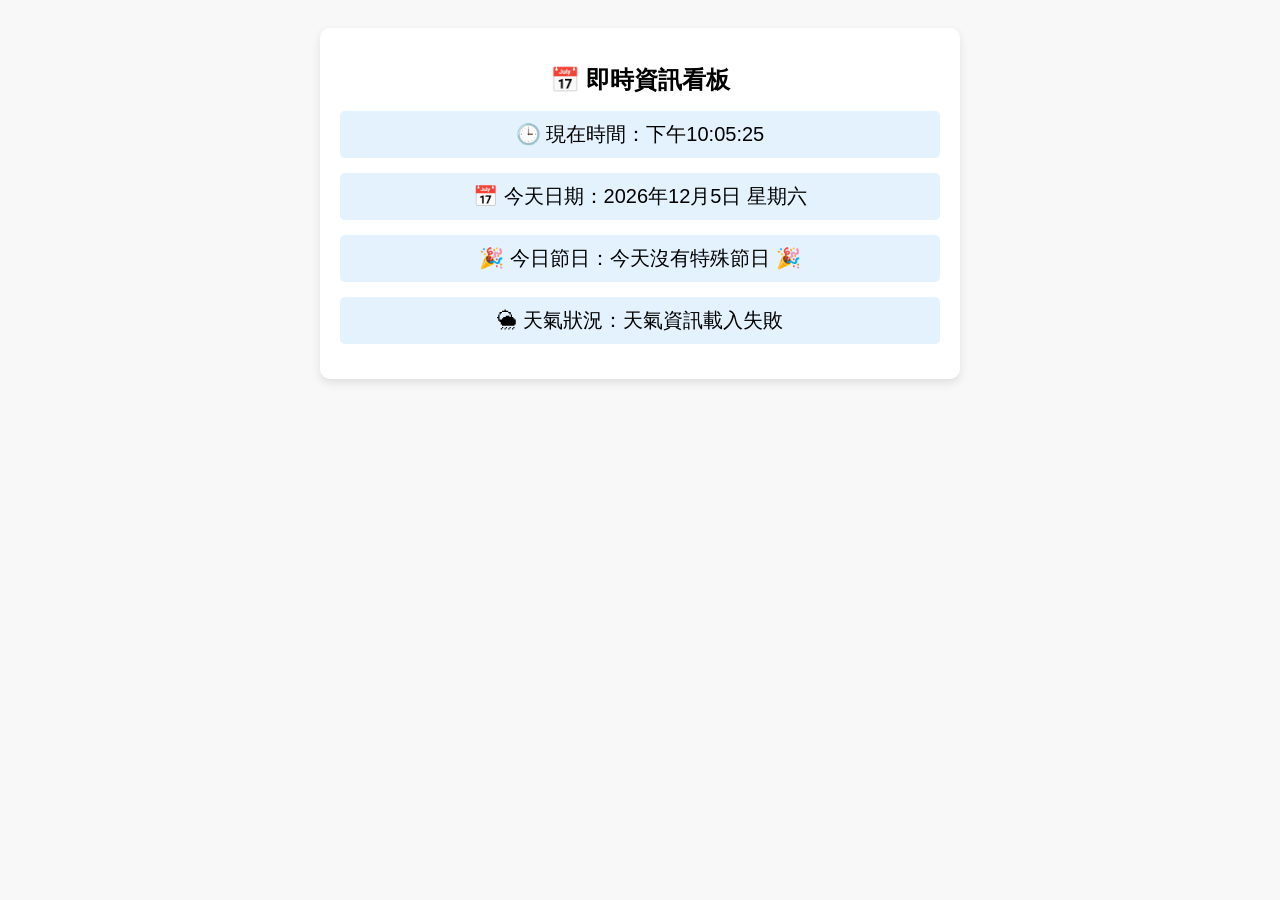
==== daydate.html @ fad6d072 "Add files via upload" ====
<!DOCTYPE html>
<html lang="zh-TW">
<head>
    <meta charset="UTF-8">
    <meta name="viewport" content="width=device-width, initial-scale=1.0">
    <title>即時資訊看板</title>
    <style>
        body {
            font-family: Arial, sans-serif;
            text-align: center;
            background-color: #f8f8f8;
            padding: 20px;
        }

        .container {
            max-width: 600px;
            margin: auto;
            background: white;
            padding: 20px;
            border-radius: 10px;
            box-shadow: 0px 4px 10px rgba(0, 0, 0, 0.1);
        }

        h1 {
            font-size: 24px;
            margin-bottom: 10px;
        }

        .info-box {
            font-size: 20px;
            margin: 15px 0;
            padding: 10px;
            background: #e3f2fd;
            border-radius: 5px;
        }

        @media (max-width: 500px) {
            .container {
                padding: 15px;
            }
            h1 {
                font-size: 20px;
            }
            .info-box {
                font-size: 18px;
                padding: 8px;
            }
        }
    </style>
</head>
<body>

<div class="container">
    <h1>📅 即時資訊看板</h1>
    <div class="info-box">🕒 現在時間：<span id="currentTime">加載中...</span></div>
    <div class="info-box">📅 今天日期：<span id="currentDate">加載中...</span></div>
    <div class="info-box">🎉 今日節日：<span id="holiday">查詢中...</span></div>
    <div class="info-box">🌦 天氣狀況：<span id="weather">載入中...</span></div>
</div>

<script>
    function updateTime() {
        const now = new Date();
        document.getElementById("currentTime").textContent = now.toLocaleTimeString("zh-TW");
        document.getElementById("currentDate").textContent = now.toLocaleDateString("zh-TW", { year: "numeric", month: "long", day: "numeric", weekday: "long" });
    }

    function checkHoliday() {
        const holidays = {
            "1-1": "元旦",
            "2-28": "和平紀念日",
            "4-4": "兒童節",
            "4-5": "清明節",
            "5-1": "勞動節",
            "10-10": "雙十節",
            "12-25": "聖誕節"
        };

        const today = new Date();
        const key = (today.getMonth() + 1) + "-" + today.getDate();
        document.getElementById("holiday").textContent = holidays[key] || "今天沒有特殊節日 🎉";
    }

    async function fetchWeather() {
        const API_KEY = "ffb1e1f3e82292eb14f68515a6e9b7d6"; 
        const CITY = "Taipei"; 
        const url = `https://api.openweathermap.org/data/2.5/weather?q=${CITY}&appid=${API_KEY}&lang=zh_tw&units=metric`;

        try {
            const response = await fetch(url);
            const data = await response.json();
            if (response.ok) {
                const weatherDesc = data.weather[0].description;
                const temp = data.main.temp;
                document.getElementById("weather").textContent = `${weatherDesc}，🌡 ${temp}°C`;
            } else {
                document.getElementById("weather").textContent = "無法獲取天氣資訊";
            }
        } catch (error) {
            document.getElementById("weather").textContent = "天氣資訊載入失敗";
        }
    }

    updateTime();
    checkHoliday();
    fetchWeather();
    setInterval(updateTime, 1000);
</script>

</body>
</html>
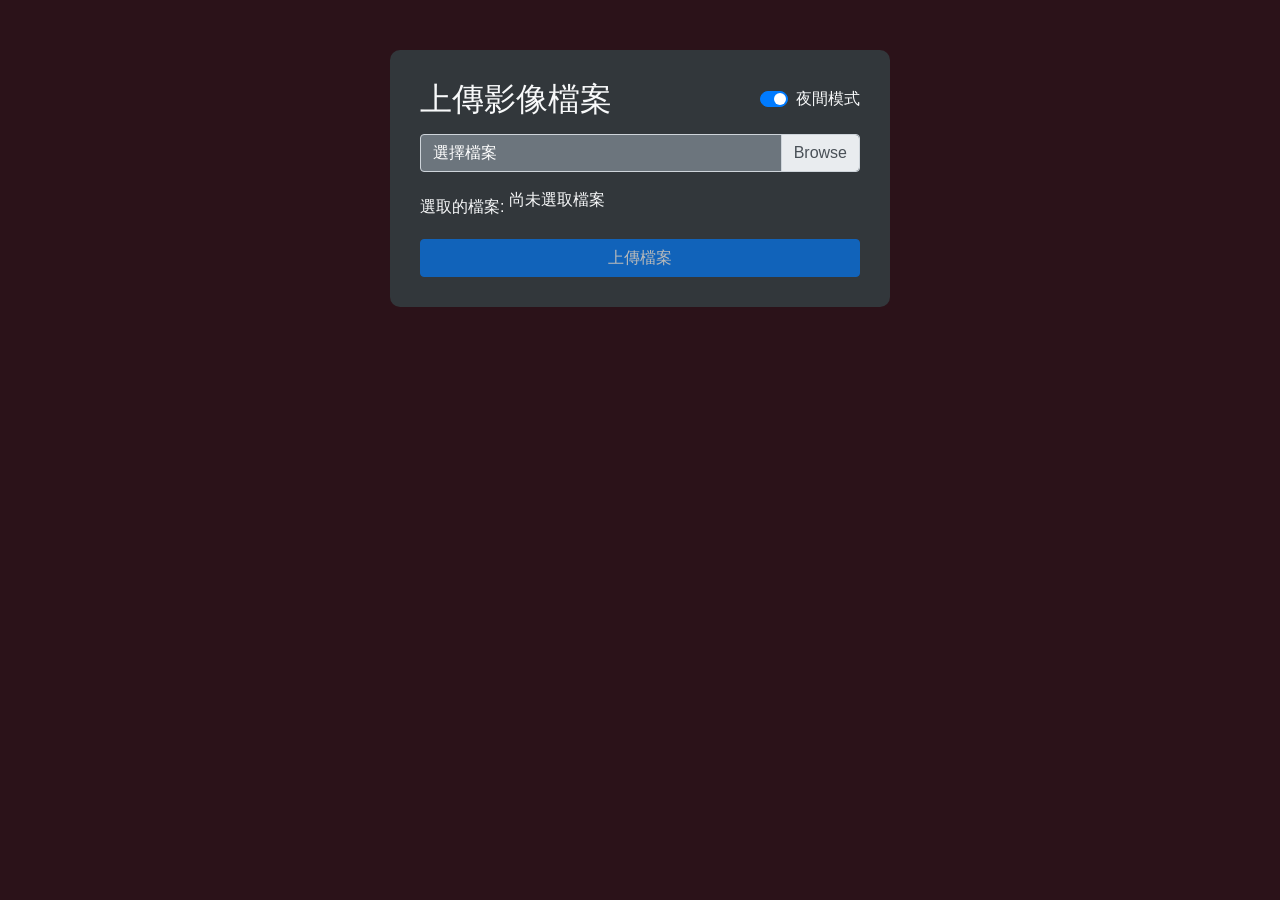
==== commit 3c1854ea: "Update daydate.html" ====
--- a/daydate.html
+++ b/daydate.html
@@ -1,111 +1,211 @@
 <!DOCTYPE html>
-<html lang="zh-TW">
+<html lang="zh-Hant">
 <head>
-    <meta charset="UTF-8">
-    <meta name="viewport" content="width=device-width, initial-scale=1.0">
-    <title>即時資訊看板</title>
-    <style>
-        body {
-            font-family: Arial, sans-serif;
-            text-align: center;
-            background-color: #f8f8f8;
-            padding: 20px;
-        }
-
-        .container {
-            max-width: 600px;
-            margin: auto;
-            background: white;
-            padding: 20px;
-            border-radius: 10px;
-            box-shadow: 0px 4px 10px rgba(0, 0, 0, 0.1);
-        }
-
-        h1 {
-            font-size: 24px;
-            margin-bottom: 10px;
-        }
-
-        .info-box {
-            font-size: 20px;
-            margin: 15px 0;
-            padding: 10px;
-            background: #e3f2fd;
-            border-radius: 5px;
-        }
-
-        @media (max-width: 500px) {
-            .container {
-                padding: 15px;
-            }
-            h1 {
-                font-size: 20px;
-            }
-            .info-box {
-                font-size: 18px;
-                padding: 8px;
-            }
-        }
-    </style>
+  <meta charset="UTF-8">
+  <meta name="viewport" content="width=device-width, initial-scale=1">
+  <title>影像檔案上傳</title>
+  <!-- 載入 Bootstrap 4 CSS -->
+  <link rel="stylesheet" href="https://stackpath.bootstrapcdn.com/bootstrap/4.5.2/css/bootstrap.min.css">
+  <style>
+    body {
+      background-color: #f8f9fa;
+      transition: background-color 0.3s, color 0.3s;
+    }
+    .upload-container {
+      max-width: 500px;
+      margin: 50px auto;
+      background-color: #fff;
+      padding: 30px;
+      border-radius: 10px;
+      box-shadow: 0 2px 10px rgba(0,0,0,0.1);
+      transition: background-color 0.3s, box-shadow 0.3s;
+    }
+    .upload-container h2 {
+      margin-bottom: 20px;
+      text-align: center;
+    }
+    #image-preview {
+      display: none;
+      margin-top: 20px;
+      max-width: 100%;
+      border: 1px solid #ddd;
+      border-radius: 5px;
+    }
+    #image-details {
+      margin-top: 20px;
+      padding: 10px;
+      background-color: #f1f1f1;
+      border-radius: 5px;
+      font-size: 14px;
+    }
+    #upload-button {
+      margin-top: 20px;
+    }
+    /* 限制檔案輸入標籤內文字長度 */
+    .custom-file-label {
+      white-space: nowrap;
+      overflow: hidden;
+      text-overflow: ellipsis;
+    }
+    #file-name {
+      display: inline-block;
+      max-width: 100%;
+      white-space: nowrap;
+      overflow: hidden;
+      text-overflow: ellipsis;
+    }
+    /* 夜間模式樣式 */
+    .dark-mode {
+      background-color: #2b1219;
+      color: #f8f9fa;
+    }
+    .dark-mode .upload-container {
+      background-color: #32373b;
+      box-shadow: none;
+    }
+    .dark-mode .custom-file-label {
+      background-color: #6c757d;
+      color: #fff;
+    }
+    .dark-mode .btn-primary {
+      background-color: #007bff;
+      border-color: #007bff;
+    }
+    .dark-mode #image-details {
+      background-color: #6c757d;
+      color: #fff;
+    }
+    @media (max-width: 576px) {
+      .upload-container {
+        margin: 20px;
+        padding: 20px;
+      }
+    }
+  </style>
 </head>
 <body>
-
-<div class="container">
-    <h1>📅 即時資訊看板</h1>
-    <div class="info-box">🕒 現在時間：<span id="currentTime">加載中...</span></div>
-    <div class="info-box">📅 今天日期：<span id="currentDate">加載中...</span></div>
-    <div class="info-box">🎉 今日節日：<span id="holiday">查詢中...</span></div>
-    <div class="info-box">🌦 天氣狀況：<span id="weather">載入中...</span></div>
-</div>
-
-<script>
-    function updateTime() {
-        const now = new Date();
-        document.getElementById("currentTime").textContent = now.toLocaleTimeString("zh-TW");
-        document.getElementById("currentDate").textContent = now.toLocaleDateString("zh-TW", { year: "numeric", month: "long", day: "numeric", weekday: "long" });
-    }
-
-    function checkHoliday() {
-        const holidays = {
-            "1-1": "元旦",
-            "2-28": "和平紀念日",
-            "4-4": "兒童節",
-            "4-5": "清明節",
-            "5-1": "勞動節",
-            "10-10": "雙十節",
-            "12-25": "聖誕節"
-        };
-
-        const today = new Date();
-        const key = (today.getMonth() + 1) + "-" + today.getDate();
-        document.getElementById("holiday").textContent = holidays[key] || "今天沒有特殊節日 🎉";
-    }
-
-    async function fetchWeather() {
-        const API_KEY = "ffb1e1f3e82292eb14f68515a6e9b7d6"; 
-        const CITY = "Taipei"; 
-        const url = `https://api.openweathermap.org/data/2.5/weather?q=${CITY}&appid=${API_KEY}&lang=zh_tw&units=metric`;
-
-        try {
-            const response = await fetch(url);
-            const data = await response.json();
-            if (response.ok) {
-                const weatherDesc = data.weather[0].description;
-                const temp = data.main.temp;
-                document.getElementById("weather").textContent = `${weatherDesc}，🌡 ${temp}°C`;
-            } else {
-                document.getElementById("weather").textContent = "無法獲取天氣資訊";
-            }
-        } catch (error) {
-            document.getElementById("weather").textContent = "天氣資訊載入失敗";
+  <div class="container">
+    <div class="upload-container">
+      <div class="d-flex justify-content-between align-items-center mb-3">
+        <h2 class="mb-0">上傳影像檔案</h2>
+        <div class="custom-control custom-switch">
+          <input type="checkbox" class="custom-control-input" id="themeSwitch">
+          <label class="custom-control-label" for="themeSwitch">夜間模式</label>
+        </div>
+      </div>
+      <div class="custom-file mb-3">
+        <input type="file" class="custom-file-input" id="file-input" accept="image/*">
+        <label class="custom-file-label" for="file-input">選擇檔案</label>
+      </div>
+      <p>選取的檔案: <span id="file-name">尚未選取檔案</span></p>
+      <img id="image-preview" src="#" alt="預覽圖像">
+      <div id="image-details" style="display: none;"></div>
+      <button id="upload-button" class="btn btn-primary btn-block" disabled>上傳檔案</button>
+    </div>
+  </div>
+
+  <!-- 載入 jQuery 與 Bootstrap JS -->
+  <script src="https://code.jquery.com/jquery-3.5.1.slim.min.js"></script>
+  <script src="https://cdn.jsdelivr.net/npm/bootstrap@4.5.2/dist/js/bootstrap.bundle.min.js"></script>
+  <script>
+    const fileInput = document.getElementById('file-input');
+    const fileNameDisplay = document.getElementById('file-name');
+    const uploadButton = document.getElementById('upload-button');
+    const imagePreview = document.getElementById('image-preview');
+    const imageDetails = document.getElementById('image-details');
+    const themeSwitch = document.getElementById('themeSwitch');
+
+    // 預設開啟夜間模式：加入 dark-mode 並設定切換開關為勾選狀態
+    document.body.classList.add('dark-mode');
+    themeSwitch.checked = true;
+
+    themeSwitch.addEventListener('change', function() {
+      document.body.classList.toggle('dark-mode', this.checked);
+    });
+
+    function updateImageDetails(file, imgWidth, imgHeight) {
+      const fileSizeKB = (file.size / 1024).toFixed(2);
+      const fileSizeMB = (file.size / (1024 * 1024)).toFixed(2);
+      imageDetails.innerHTML = `
+        <strong>檔案名稱：</strong> ${file.name} <br>
+        <strong>檔案類型：</strong> ${file.type} <br>
+        <strong>檔案大小：</strong> ${fileSizeKB} KB (${fileSizeMB} MB) <br>
+        <strong>影像尺寸：</strong> ${imgWidth} x ${imgHeight} px
+      `;
+      imageDetails.style.display = 'block';
+    }
+
+    fileInput.addEventListener('change', function(e) {
+      const file = e.target.files[0];
+      const maxSize = 5 * 1024 * 1024; // 5MB
+      
+      if (file && file.size > maxSize) {
+        alert("檔案大小超過 5MB，不允許上傳！");
+        fileInput.value = "";
+        fileNameDisplay.textContent = "尚未選取檔案";
+        fileInput.nextElementSibling.innerText = "選擇檔案";
+        uploadButton.disabled = true;
+        imagePreview.style.display = 'none';
+        imageDetails.style.display = 'none';
+        return;
+      }
+
+      if (file) {
+        fileNameDisplay.textContent = file.name;
+        fileInput.nextElementSibling.innerText = file.name;
+        uploadButton.disabled = false;
+        
+        if (file.type.startsWith('image/')) {
+          const reader = new FileReader();
+          reader.onload = function(event) {
+            imagePreview.src = event.target.result;
+            imagePreview.style.display = 'block';
+            const img = new Image();
+            img.onload = function() {
+              updateImageDetails(file, img.width, img.height);
+            };
+            img.src = event.target.result;
+          };
+          reader.readAsDataURL(file);
+        } else {
+          imagePreview.style.display = 'none';
+          imageDetails.style.display = 'none';
         }
-    }
-
-    updateTime();
-    checkHoliday();
-    fetchWeather();
-    setInterval(updateTime, 1000);
-</script>
-
+      } else {
+        fileNameDisplay.textContent = '尚未選取檔案';
+        fileInput.nextElementSibling.innerText = '選擇檔案';
+        uploadButton.disabled = true;
+        imagePreview.style.display = 'none';
+        imageDetails.style.display = 'none';
+      }
+    });
+
+    uploadButton.addEventListener('click', function() {
+      const file = fileInput.files[0];
+      if (!file) {
+        alert("請選擇檔案");
+        return;
+      }
+      const formData = new FormData();
+      formData.append('file', file);
+
+      fetch('/upload', {
+        method: 'POST',
+        body: formData,
+      })
+      .then(response => response.json())
+      .then(data => {
+        if (data.success) {
+          alert("檔案上傳成功！");
+        } else {
+          alert("檔案上傳失敗！");
+        }
+      })
+      .catch(error => {
+        console.error("上傳時發生錯誤：", error);
+        alert("上傳時發生錯誤！");
+      });
+    });
+  </script>
 </body>
 </html>
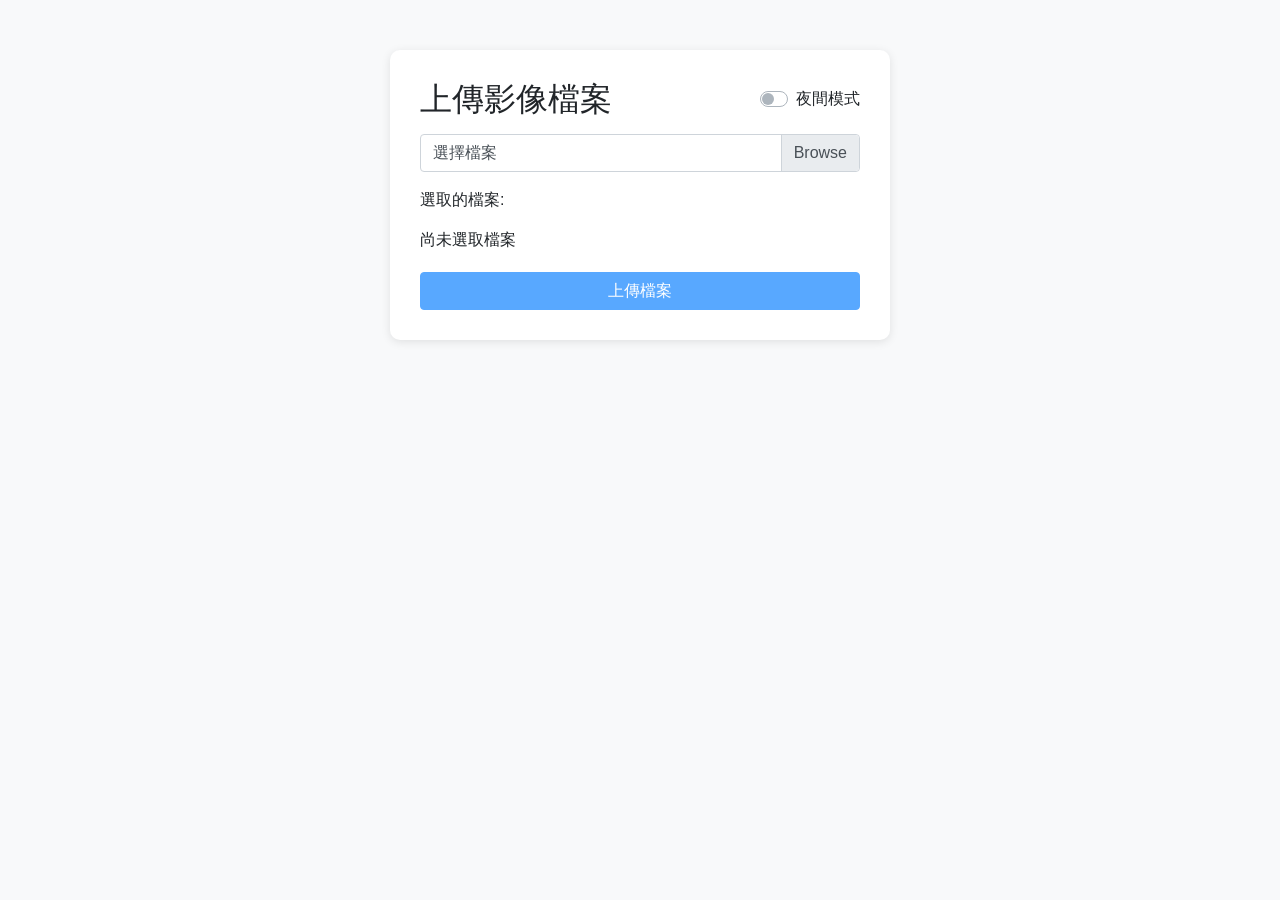
==== commit 357aa976: "Update daydate.html" ====
--- a/daydate.html
+++ b/daydate.html
@@ -47,12 +47,13 @@
       overflow: hidden;
       text-overflow: ellipsis;
     }
+    /* 更改為 div 並使其換行 */
     #file-name {
-      display: inline-block;
+      display: block;
       max-width: 100%;
-      white-space: nowrap;
+      white-space: normal; /* 允許換行 */
       overflow: hidden;
-      text-overflow: ellipsis;
+      word-wrap: break-word; /* 在必要的地方換行 */
     }
     /* 夜間模式樣式 */
     .dark-mode {
@@ -97,7 +98,9 @@
         <input type="file" class="custom-file-input" id="file-input" accept="image/*">
         <label class="custom-file-label" for="file-input">選擇檔案</label>
       </div>
-      <p>選取的檔案: <span id="file-name">尚未選取檔案</span></p>
+      <p>選取的檔案:</p>
+      <!-- 使用 div 來顯示檔案名稱並且允許換行 -->
+      <div id="file-name">尚未選取檔案</div>
       <img id="image-preview" src="#" alt="預覽圖像">
       <div id="image-details" style="display: none;"></div>
       <button id="upload-button" class="btn btn-primary btn-block" disabled>上傳檔案</button>
@@ -114,10 +117,6 @@
     const imagePreview = document.getElementById('image-preview');
     const imageDetails = document.getElementById('image-details');
     const themeSwitch = document.getElementById('themeSwitch');
-
-    // 預設開啟夜間模式：加入 dark-mode 並設定切換開關為勾選狀態
-    document.body.classList.add('dark-mode');
-    themeSwitch.checked = true;
 
     themeSwitch.addEventListener('change', function() {
       document.body.classList.toggle('dark-mode', this.checked);
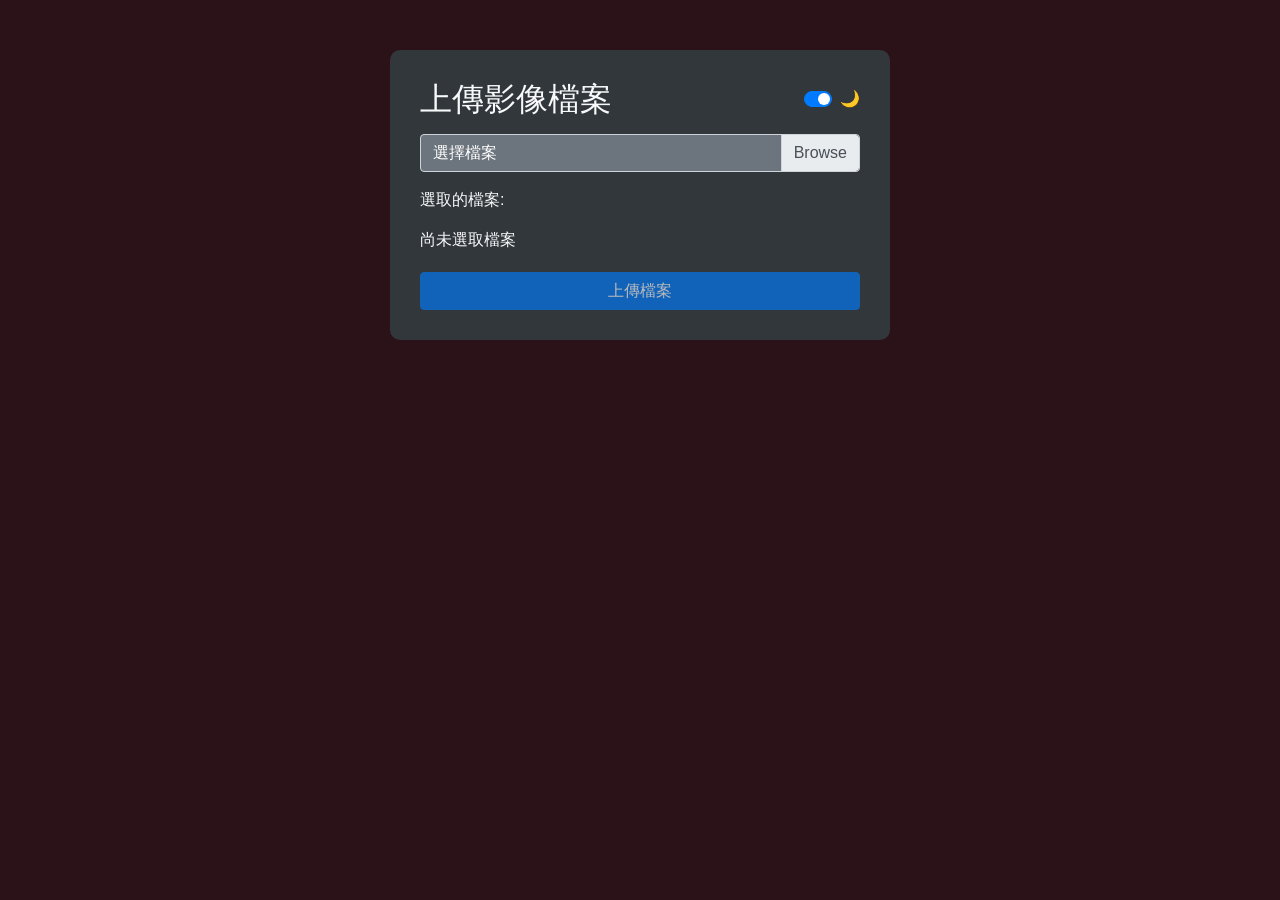
==== commit 903444f9: "Update daydate.html" ====
--- a/daydate.html
+++ b/daydate.html
@@ -51,9 +51,9 @@
     #file-name {
       display: block;
       max-width: 100%;
-      white-space: normal; /* 允許換行 */
+      white-space: normal;
       overflow: hidden;
-      word-wrap: break-word; /* 在必要的地方換行 */
+      word-wrap: break-word;
     }
     /* 夜間模式樣式 */
     .dark-mode {
@@ -91,7 +91,8 @@
         <h2 class="mb-0">上傳影像檔案</h2>
         <div class="custom-control custom-switch">
           <input type="checkbox" class="custom-control-input" id="themeSwitch">
-          <label class="custom-control-label" for="themeSwitch">夜間模式</label>
+          <!-- 這裡顯示月亮或太陽的 emoji -->
+          <label class="custom-control-label" for="themeSwitch" id="themeLabel">🌙</label>
         </div>
       </div>
       <div class="custom-file mb-3">
@@ -99,7 +100,6 @@
         <label class="custom-file-label" for="file-input">選擇檔案</label>
       </div>
       <p>選取的檔案:</p>
-      <!-- 使用 div 來顯示檔案名稱並且允許換行 -->
       <div id="file-name">尚未選取檔案</div>
       <img id="image-preview" src="#" alt="預覽圖像">
       <div id="image-details" style="display: none;"></div>
@@ -117,16 +117,22 @@
     const imagePreview = document.getElementById('image-preview');
     const imageDetails = document.getElementById('image-details');
     const themeSwitch = document.getElementById('themeSwitch');
+    const themeLabel = document.getElementById('themeLabel');
+
+    // 預設開啟夜間模式：加入 dark-mode 並設定切換開關為勾選狀態
+    document.body.classList.add('dark-mode');
+    themeSwitch.checked = true;
+    themeLabel.textContent = '🌙'; // 預設顯示月亮
 
     themeSwitch.addEventListener('change', function() {
       document.body.classList.toggle('dark-mode', this.checked);
+      themeLabel.textContent = this.checked ? '🌙' : '🌞'; // 切換月亮與太陽的 emoji
     });
 
     function updateImageDetails(file, imgWidth, imgHeight) {
       const fileSizeKB = (file.size / 1024).toFixed(2);
       const fileSizeMB = (file.size / (1024 * 1024)).toFixed(2);
       imageDetails.innerHTML = `
-        <strong>檔案名稱：</strong> ${file.name} <br>
         <strong>檔案類型：</strong> ${file.type} <br>
         <strong>檔案大小：</strong> ${fileSizeKB} KB (${fileSizeMB} MB) <br>
         <strong>影像尺寸：</strong> ${imgWidth} x ${imgHeight} px
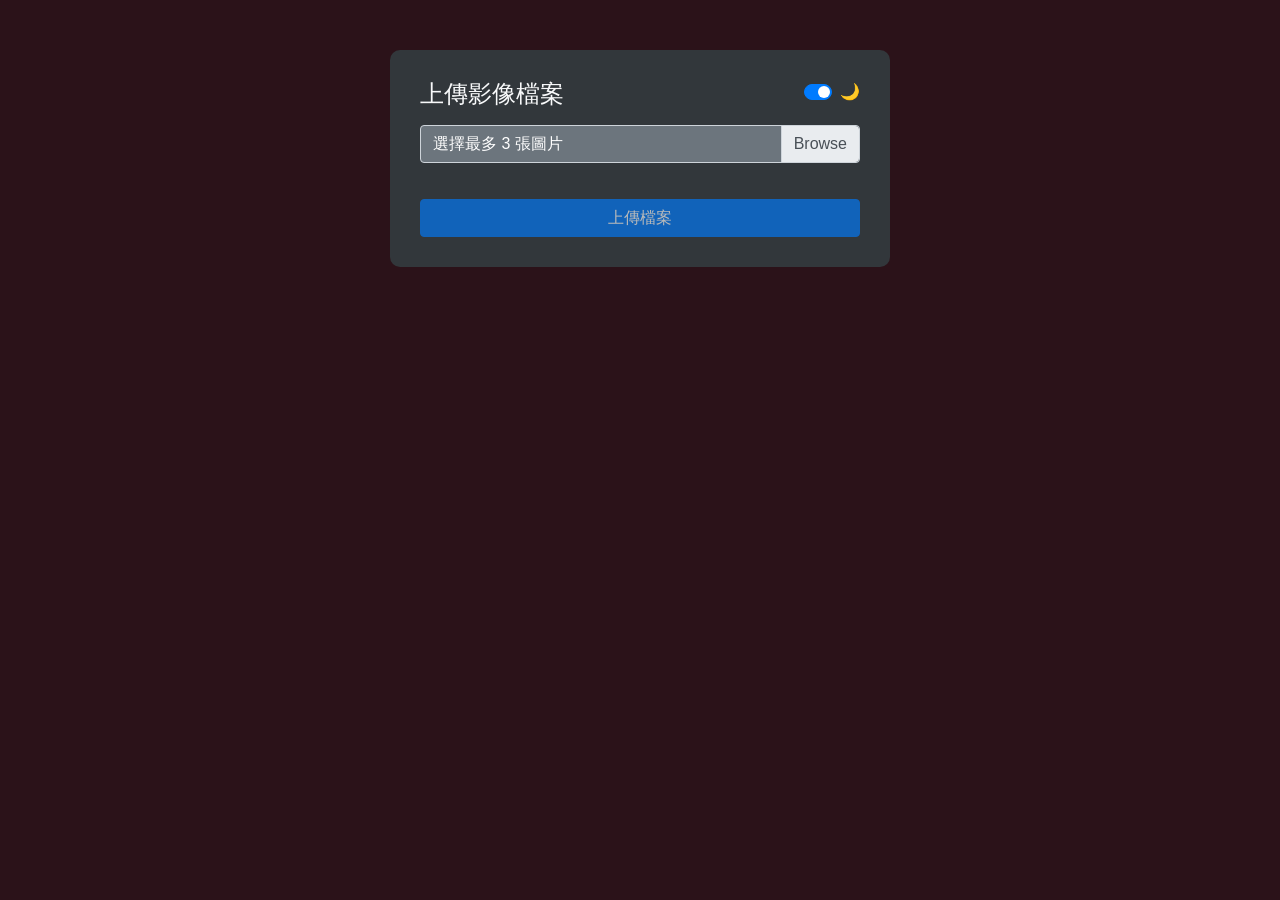
==== commit b52ea4eb: "Update daydate.html" ====
--- a/daydate.html
+++ b/daydate.html
@@ -1,216 +1,124 @@
 <!DOCTYPE html>
 <html lang="zh-Hant">
 <head>
-  <meta charset="UTF-8">
-  <meta name="viewport" content="width=device-width, initial-scale=1">
-  <title>影像檔案上傳</title>
-  <!-- 載入 Bootstrap 4 CSS -->
-  <link rel="stylesheet" href="https://stackpath.bootstrapcdn.com/bootstrap/4.5.2/css/bootstrap.min.css">
-  <style>
-    body {
-      background-color: #f8f9fa;
-      transition: background-color 0.3s, color 0.3s;
+<meta charset="UTF-8">
+<meta name="viewport" content="width=device-width, initial-scale=1">
+<title>多圖上傳與資訊預覽</title>
+<link rel="stylesheet" href="https://stackpath.bootstrapcdn.com/bootstrap/4.5.2/css/bootstrap.min.css">
+<style>
+  body{background:#f8f9fa;transition:.3s}
+  .upload-container{max-width:500px;margin:50px auto;padding:30px;border-radius:10px;
+    background:#fff;box-shadow:0 2px 10px rgba(0,0,0,.1);transition:.3s}
+  #image-previews{display:flex;flex-direction:column;margin-top:20px}
+  .preview-wrap{width:100%;display:flex;align-items:center;padding:8px 10px;margin-bottom:12px;
+    border:1px solid #ddd;border-radius:6px;background:#fafafa}
+  .preview-wrap img{max-width:100px;max-height:80px;margin-right:12px;border-radius:4px}
+  .preview-info{font-size:.8rem;word-break:break-all}
+  .custom-file-label{white-space:nowrap;overflow:hidden;text-overflow:ellipsis}
+  .dark-mode{background:#2b1219;color:#f8f9fa}
+  .dark-mode .upload-container{background:#32373b;box-shadow:none}
+  .dark-mode .custom-file-label{background:#6c757d;color:#fff}
+  .dark-mode .btn-primary{background:#007bff;border-color:#007bff}
+  .dark-mode .preview-wrap{background:#3c4044;border-color:#555}
+  @media(max-width:576px){.upload-container{margin:20px;padding:20px}}
+</style>
+</head>
+<body class="dark-mode">
+<div class="container">
+  <div class="upload-container">
+    <div class="d-flex justify-content-between mb-3">
+      <h4 class="mb-0">上傳影像檔案</h4>
+      <div class="custom-control custom-switch">
+        <input type="checkbox" class="custom-control-input" id="themeSwitch" checked>
+        <label class="custom-control-label" for="themeSwitch" id="themeLabel">🌙</label>
+      </div>
+    </div>
+
+    <div class="custom-file mb-3">
+      <input type="file" class="custom-file-input" id="file-input" accept="image/*" multiple>
+      <label class="custom-file-label" for="file-input">選擇最多 3 張圖片</label>
+    </div>
+
+    <div id="image-previews"></div>
+
+    <button id="upload-btn" class="btn btn-primary btn-block" disabled>上傳檔案</button>
+  </div>
+</div>
+
+<script>
+const maxFiles = 3;
+const maxSize  = 5 * 1024 * 1024; // 5 MB
+const fileInput   = document.getElementById('file-input');
+const previewsBox = document.getElementById('image-previews');
+const uploadBtn   = document.getElementById('upload-btn');
+const themeSw     = document.getElementById('themeSwitch');
+const themeLabel  = document.getElementById('themeLabel');
+
+// 夜／日模式
+themeSw.addEventListener('change', ()=>{
+  document.body.classList.toggle('dark-mode', themeSw.checked);
+  themeLabel.textContent = themeSw.checked ? '🌙' : '🌞';
+});
+
+// 預覽多圖 + 詳細資訊
+fileInput.addEventListener('change', ()=>{
+  previewsBox.innerHTML=''; uploadBtn.disabled=true;
+  const files = Array.from(fileInput.files).slice(0,maxFiles);
+  let valid = 0;
+
+  files.forEach(file=>{
+    if(file.size>maxSize){
+      alert(`"${file.name}" 超過 5 MB，已跳過！`); return;
     }
-    .upload-container {
-      max-width: 500px;
-      margin: 50px auto;
-      background-color: #fff;
-      padding: 30px;
-      border-radius: 10px;
-      box-shadow: 0 2px 10px rgba(0,0,0,0.1);
-      transition: background-color 0.3s, box-shadow 0.3s;
-    }
-    .upload-container h2 {
-      margin-bottom: 20px;
-      text-align: center;
-    }
-    #image-preview {
-      display: none;
-      margin-top: 20px;
-      max-width: 100%;
-      border: 1px solid #ddd;
-      border-radius: 5px;
-    }
-    #image-details {
-      margin-top: 20px;
-      padding: 10px;
-      background-color: #f1f1f1;
-      border-radius: 5px;
-      font-size: 14px;
-    }
-    #upload-button {
-      margin-top: 20px;
-    }
-    /* 限制檔案輸入標籤內文字長度 */
-    .custom-file-label {
-      white-space: nowrap;
-      overflow: hidden;
-      text-overflow: ellipsis;
-    }
-    /* 更改為 div 並使其換行 */
-    #file-name {
-      display: block;
-      max-width: 100%;
-      white-space: normal;
-      overflow: hidden;
-      word-wrap: break-word;
-    }
-    /* 夜間模式樣式 */
-    .dark-mode {
-      background-color: #2b1219;
-      color: #f8f9fa;
-    }
-    .dark-mode .upload-container {
-      background-color: #32373b;
-      box-shadow: none;
-    }
-    .dark-mode .custom-file-label {
-      background-color: #6c757d;
-      color: #fff;
-    }
-    .dark-mode .btn-primary {
-      background-color: #007bff;
-      border-color: #007bff;
-    }
-    .dark-mode #image-details {
-      background-color: #6c757d;
-      color: #fff;
-    }
-    @media (max-width: 576px) {
-      .upload-container {
-        margin: 20px;
-        padding: 20px;
-      }
-    }
-  </style>
-</head>
-<body>
-  <div class="container">
-    <div class="upload-container">
-      <div class="d-flex justify-content-between align-items-center mb-3">
-        <h2 class="mb-0">上傳影像檔案</h2>
-        <div class="custom-control custom-switch">
-          <input type="checkbox" class="custom-control-input" id="themeSwitch">
-          <!-- 這裡顯示月亮或太陽的 emoji -->
-          <label class="custom-control-label" for="themeSwitch" id="themeLabel">🌙</label>
-        </div>
-      </div>
-      <div class="custom-file mb-3">
-        <input type="file" class="custom-file-input" id="file-input" accept="image/*">
-        <label class="custom-file-label" for="file-input">選擇檔案</label>
-      </div>
-      <p>選取的檔案:</p>
-      <div id="file-name">尚未選取檔案</div>
-      <img id="image-preview" src="#" alt="預覽圖像">
-      <div id="image-details" style="display: none;"></div>
-      <button id="upload-button" class="btn btn-primary btn-block" disabled>上傳檔案</button>
-    </div>
-  </div>
+    valid++;
 
-  <!-- 載入 jQuery 與 Bootstrap JS -->
-  <script src="https://code.jquery.com/jquery-3.5.1.slim.min.js"></script>
-  <script src="https://cdn.jsdelivr.net/npm/bootstrap@4.5.2/dist/js/bootstrap.bundle.min.js"></script>
-  <script>
-    const fileInput = document.getElementById('file-input');
-    const fileNameDisplay = document.getElementById('file-name');
-    const uploadButton = document.getElementById('upload-button');
-    const imagePreview = document.getElementById('image-preview');
-    const imageDetails = document.getElementById('image-details');
-    const themeSwitch = document.getElementById('themeSwitch');
-    const themeLabel = document.getElementById('themeLabel');
+    // 包裝
+    const wrap = document.createElement('div'); wrap.className='preview-wrap';
 
-    // 預設開啟夜間模式：加入 dark-mode 並設定切換開關為勾選狀態
-    document.body.classList.add('dark-mode');
-    themeSwitch.checked = true;
-    themeLabel.textContent = '🌙'; // 預設顯示月亮
+    // 縮圖
+    const img = document.createElement('img');
 
-    themeSwitch.addEventListener('change', function() {
-      document.body.classList.toggle('dark-mode', this.checked);
-      themeLabel.textContent = this.checked ? '🌙' : '🌞'; // 切換月亮與太陽的 emoji
-    });
+    // 資訊
+    const info = document.createElement('div'); info.className='preview-info';
 
-    function updateImageDetails(file, imgWidth, imgHeight) {
-      const fileSizeKB = (file.size / 1024).toFixed(2);
-      const fileSizeMB = (file.size / (1024 * 1024)).toFixed(2);
-      imageDetails.innerHTML = `
-        <strong>檔案類型：</strong> ${file.type} <br>
-        <strong>檔案大小：</strong> ${fileSizeKB} KB (${fileSizeMB} MB) <br>
-        <strong>影像尺寸：</strong> ${imgWidth} x ${imgHeight} px
-      `;
-      imageDetails.style.display = 'block';
-    }
+    const reader = new FileReader();
+    reader.onload = e=>{
+      img.src = e.target.result;
+      const tmp = new Image();
+      tmp.onload = ()=>{
+        const kb = (file.size/1024).toFixed(1);
+        const mb = (file.size/1048576).toFixed(2);
+        info.innerHTML = `
+          <strong>${file.name}</strong><br>
+          ${kb} KB (${mb} MB)<br>
+          ${tmp.width}×${tmp.height}px`;
+      };
+      tmp.src = e.target.result;
+    };
+    reader.readAsDataURL(file);
 
-    fileInput.addEventListener('change', function(e) {
-      const file = e.target.files[0];
-      const maxSize = 5 * 1024 * 1024; // 5MB
-      
-      if (file && file.size > maxSize) {
-        alert("檔案大小超過 5MB，不允許上傳！");
-        fileInput.value = "";
-        fileNameDisplay.textContent = "尚未選取檔案";
-        fileInput.nextElementSibling.innerText = "選擇檔案";
-        uploadButton.disabled = true;
-        imagePreview.style.display = 'none';
-        imageDetails.style.display = 'none';
-        return;
-      }
+    wrap.appendChild(img); wrap.appendChild(info);
+    previewsBox.appendChild(wrap);
+  });
 
-      if (file) {
-        fileNameDisplay.textContent = file.name;
-        fileInput.nextElementSibling.innerText = file.name;
-        uploadButton.disabled = false;
-        
-        if (file.type.startsWith('image/')) {
-          const reader = new FileReader();
-          reader.onload = function(event) {
-            imagePreview.src = event.target.result;
-            imagePreview.style.display = 'block';
-            const img = new Image();
-            img.onload = function() {
-              updateImageDetails(file, img.width, img.height);
-            };
-            img.src = event.target.result;
-          };
-          reader.readAsDataURL(file);
-        } else {
-          imagePreview.style.display = 'none';
-          imageDetails.style.display = 'none';
-        }
-      } else {
-        fileNameDisplay.textContent = '尚未選取檔案';
-        fileInput.nextElementSibling.innerText = '選擇檔案';
-        uploadButton.disabled = true;
-        imagePreview.style.display = 'none';
-        imageDetails.style.display = 'none';
-      }
-    });
+  uploadBtn.disabled = valid===0;
+});
 
-    uploadButton.addEventListener('click', function() {
-      const file = fileInput.files[0];
-      if (!file) {
-        alert("請選擇檔案");
-        return;
-      }
-      const formData = new FormData();
-      formData.append('file', file);
+// 上傳
+uploadBtn.addEventListener('click', ()=>{
+  const files = Array.from(fileInput.files)
+                      .slice(0,maxFiles)
+                      .filter(f=>f.size<=maxSize);
+  if(!files.length){alert('沒有可上傳的檔案');return;}
 
-      fetch('/upload', {
-        method: 'POST',
-        body: formData,
-      })
-      .then(response => response.json())
-      .then(data => {
-        if (data.success) {
-          alert("檔案上傳成功！");
-        } else {
-          alert("檔案上傳失敗！");
-        }
-      })
-      .catch(error => {
-        console.error("上傳時發生錯誤：", error);
-        alert("上傳時發生錯誤！");
-      });
-    });
-  </script>
+  const fd = new FormData();
+  files.forEach(f=>fd.append('files[]', f));
+
+  fetch('/upload',{method:'POST',body:fd})
+    .then(r=>r.json())
+    .then(d=>alert(d.success?'檔案上傳成功！':'檔案上傳失敗！'))
+    .catch(()=>alert('上傳錯誤'));
+});
+</script>
 </body>
 </html>
